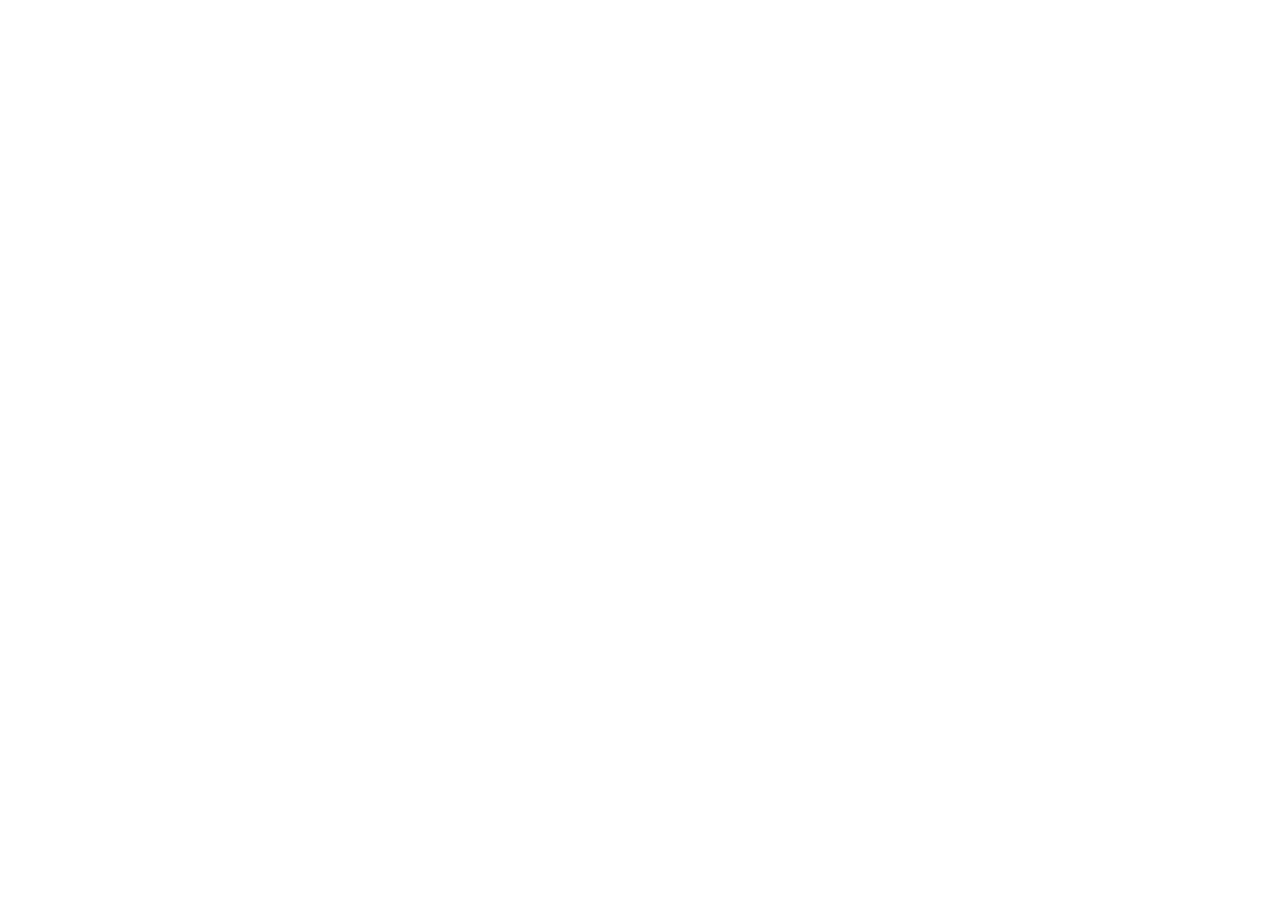
==== about.html @ 26bfb59e "created an about.html file and added the attributes." ====
<!doctype html>
<html lang="en">
  <head>
    <meta charset="UTF-8" />
    <meta name="viewport" content="width=device-width, initial-scale=1.0" />
    <title>About Study Buddy SRT</title>
    <link rel="stylesheet" href="style.css" />
  </head>
</html>
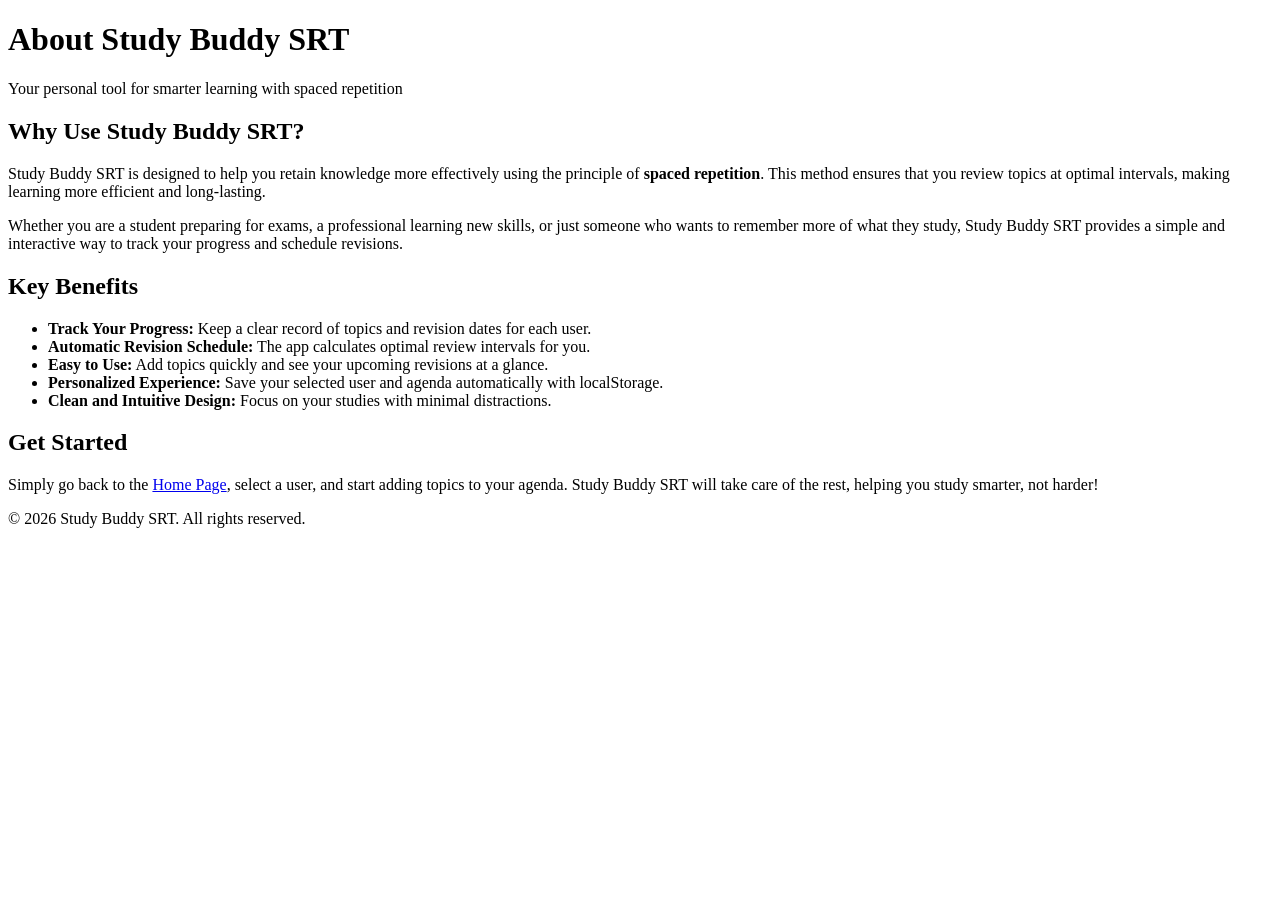
==== commit 257eef7c: "added body, content and sections" ====
--- a/about.html
+++ b/about.html
@@ -1,9 +1,54 @@
-<!doctype html>
+<!DOCTYPE html>
 <html lang="en">
-  <head>
-    <meta charset="UTF-8" />
-    <meta name="viewport" content="width=device-width, initial-scale=1.0" />
-    <title>About Study Buddy SRT</title>
-    <link rel="stylesheet" href="style.css" />
-  </head>
-</html>
+<head>
+  <meta charset="UTF-8" />
+  <meta name="viewport" content="width=device-width, initial-scale=1.0" />
+  <title>About Study Buddy SRT</title>
+  <link rel="stylesheet" href="style.css" />
+</head>
+<body>
+  <header>
+    <h1>About Study Buddy SRT</h1>
+    <p>Your personal tool for smarter learning with spaced repetition</p>
+  </header>
+
+  <main>
+    <section>
+      <h2>Why Use Study Buddy SRT?</h2>
+      <p>
+        Study Buddy SRT is designed to help you retain knowledge more effectively using the principle of 
+        <strong>spaced repetition</strong>. This method ensures that you review topics at optimal intervals, 
+        making learning more efficient and long-lasting.
+      </p>
+      <p>
+        Whether you are a student preparing for exams, a professional learning new skills, or just someone 
+        who wants to remember more of what they study, Study Buddy SRT provides a simple and interactive 
+        way to track your progress and schedule revisions.
+      </p>
+    </section>
+
+    <section>
+      <h2>Key Benefits</h2>
+      <ul>
+        <li><strong>Track Your Progress:</strong> Keep a clear record of topics and revision dates for each user.</li>
+        <li><strong>Automatic Revision Schedule:</strong> The app calculates optimal review intervals for you.</li>
+        <li><strong>Easy to Use:</strong> Add topics quickly and see your upcoming revisions at a glance.</li>
+        <li><strong>Personalized Experience:</strong> Save your selected user and agenda automatically with localStorage.</li>
+        <li><strong>Clean and Intuitive Design:</strong> Focus on your studies with minimal distractions.</li>
+      </ul>
+    </section>
+
+    <section>
+      <h2>Get Started</h2>
+      <p>
+        Simply go back to the <a href="index.html">Home Page</a>, select a user, and start adding topics to your agenda. 
+        Study Buddy SRT will take care of the rest, helping you study smarter, not harder!
+      </p>
+    </section>
+  </main>
+
+  <footer>
+    <p>&copy; 2026 Study Buddy SRT. All rights reserved.</p>
+  </footer>
+</body>
+</html>
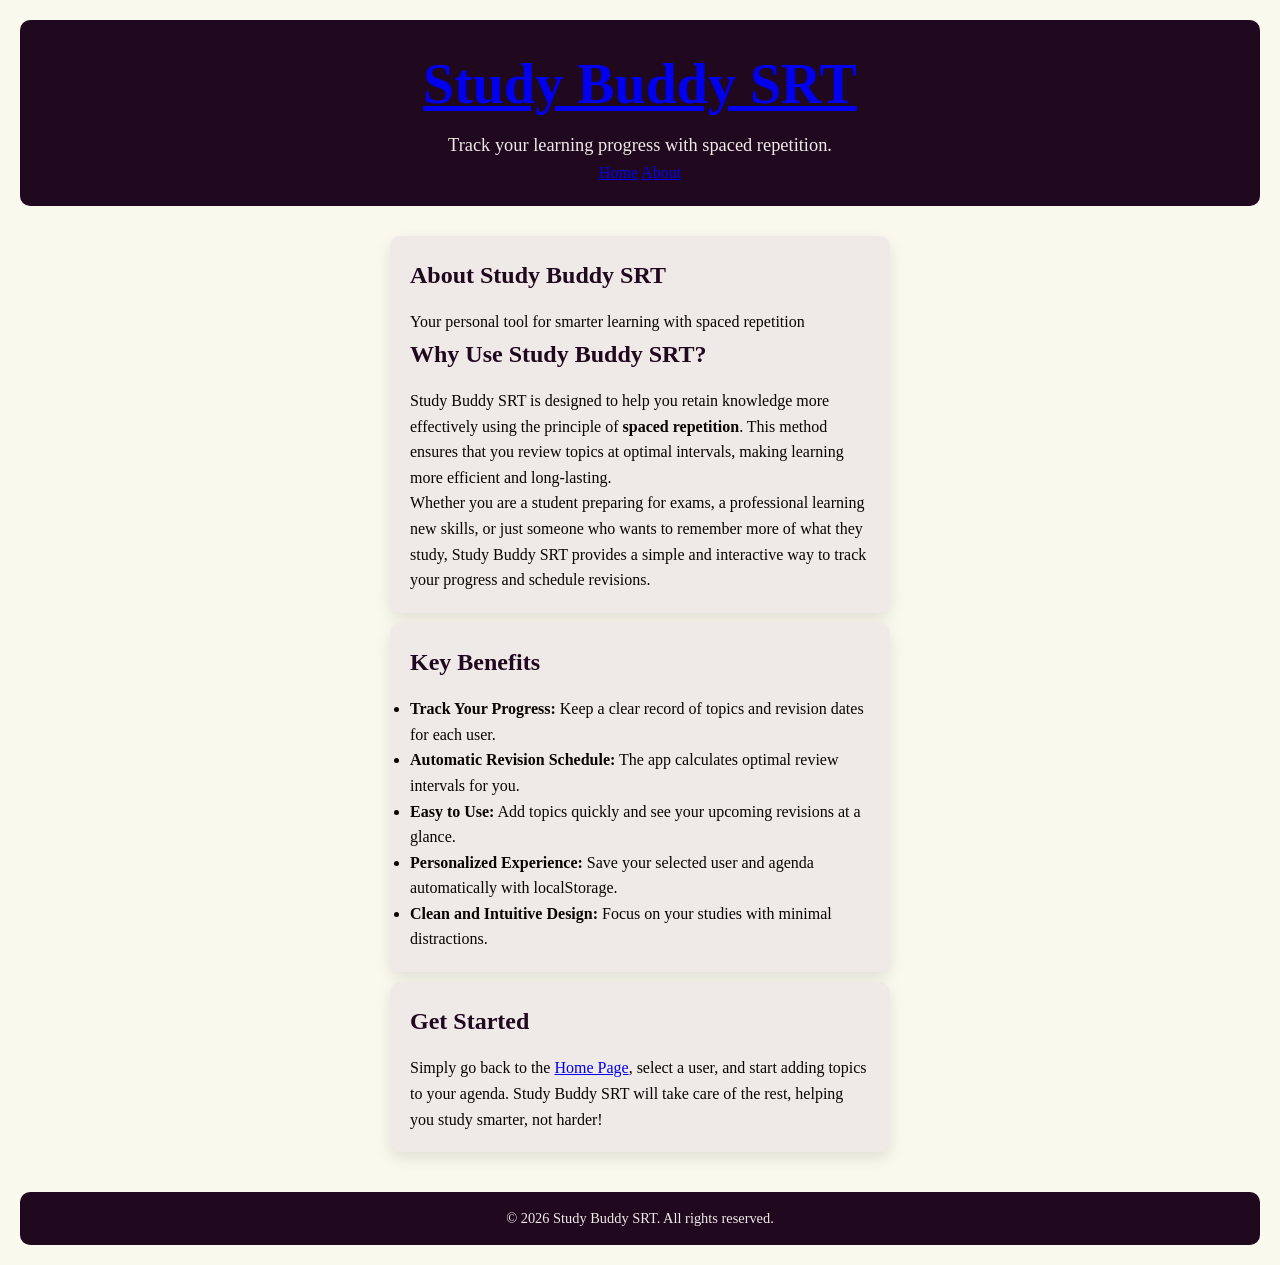
==== commit e526e0b3: "corrected errors and refactored codes" ====
--- a/about.html
+++ b/about.html
@@ -1,54 +1,81 @@
-<!DOCTYPE html>
+<!doctype html>
 <html lang="en">
-<head>
-  <meta charset="UTF-8" />
-  <meta name="viewport" content="width=device-width, initial-scale=1.0" />
-  <title>About Study Buddy SRT</title>
-  <link rel="stylesheet" href="style.css" />
-</head>
-<body>
-  <header>
-    <h1>About Study Buddy SRT</h1>
-    <p>Your personal tool for smarter learning with spaced repetition</p>
-  </header>
+  <head>
+    <meta charset="UTF-8" />
+    <meta name="viewport" content="width=device-width, initial-scale=1.0" />
+    <title>About Study Buddy SRT</title>
+    <link rel="stylesheet" href="styles.css" />
+  </head>
+  <body>
+    <header>
+      <h1>
+        <a href="index.html" class="logo-link">Study Buddy SRT</a>
+      </h1>
+      <p>Track your learning progress with spaced repetition.</p>
+      <nav>
+        <a href="index.html">Home</a>
+        <a href="about.html">About</a>
+      </nav>
+    </header>
 
-  <main>
-    <section>
-      <h2>Why Use Study Buddy SRT?</h2>
-      <p>
-        Study Buddy SRT is designed to help you retain knowledge more effectively using the principle of 
-        <strong>spaced repetition</strong>. This method ensures that you review topics at optimal intervals, 
-        making learning more efficient and long-lasting.
-      </p>
-      <p>
-        Whether you are a student preparing for exams, a professional learning new skills, or just someone 
-        who wants to remember more of what they study, Study Buddy SRT provides a simple and interactive 
-        way to track your progress and schedule revisions.
-      </p>
-    </section>
+    <main>
+      <section>
+        <h2>About Study Buddy SRT</h2>
+        <p>Your personal tool for smarter learning with spaced repetition</p>
+        <h2>Why Use Study Buddy SRT?</h2>
+        <p>
+          Study Buddy SRT is designed to help you retain knowledge more
+          effectively using the principle of
+          <strong>spaced repetition</strong>. This method ensures that you
+          review topics at optimal intervals, making learning more efficient and
+          long-lasting.
+        </p>
+        <p>
+          Whether you are a student preparing for exams, a professional learning
+          new skills, or just someone who wants to remember more of what they
+          study, Study Buddy SRT provides a simple and interactive way to track
+          your progress and schedule revisions.
+        </p>
+      </section>
 
-    <section>
-      <h2>Key Benefits</h2>
-      <ul>
-        <li><strong>Track Your Progress:</strong> Keep a clear record of topics and revision dates for each user.</li>
-        <li><strong>Automatic Revision Schedule:</strong> The app calculates optimal review intervals for you.</li>
-        <li><strong>Easy to Use:</strong> Add topics quickly and see your upcoming revisions at a glance.</li>
-        <li><strong>Personalized Experience:</strong> Save your selected user and agenda automatically with localStorage.</li>
-        <li><strong>Clean and Intuitive Design:</strong> Focus on your studies with minimal distractions.</li>
-      </ul>
-    </section>
+      <section>
+        <h2>Key Benefits</h2>
+        <ul>
+          <li>
+            <strong>Track Your Progress:</strong> Keep a clear record of topics
+            and revision dates for each user.
+          </li>
+          <li>
+            <strong>Automatic Revision Schedule:</strong> The app calculates
+            optimal review intervals for you.
+          </li>
+          <li>
+            <strong>Easy to Use:</strong> Add topics quickly and see your
+            upcoming revisions at a glance.
+          </li>
+          <li>
+            <strong>Personalized Experience:</strong> Save your selected user
+            and agenda automatically with localStorage.
+          </li>
+          <li>
+            <strong>Clean and Intuitive Design:</strong> Focus on your studies
+            with minimal distractions.
+          </li>
+        </ul>
+      </section>
 
-    <section>
-      <h2>Get Started</h2>
-      <p>
-        Simply go back to the <a href="index.html">Home Page</a>, select a user, and start adding topics to your agenda. 
-        Study Buddy SRT will take care of the rest, helping you study smarter, not harder!
-      </p>
-    </section>
-  </main>
+      <section>
+        <h2>Get Started</h2>
+        <p>
+          Simply go back to the <a href="index.html">Home Page</a>, select a
+          user, and start adding topics to your agenda. Study Buddy SRT will
+          take care of the rest, helping you study smarter, not harder!
+        </p>
+      </section>
+    </main>
 
-  <footer>
-    <p>&copy; 2026 Study Buddy SRT. All rights reserved.</p>
-  </footer>
-</body>
-</html>+    <footer>
+      <p>&copy; 2026 Study Buddy SRT. All rights reserved.</p>
+    </footer>
+  </body>
+</html>
--- a/styles.css
+++ b/styles.css
@@ -0,0 +1,169 @@
+* {
+  margin: 0;
+  padding: 0;
+  box-sizing: border-box;
+  font-family: Cambria, Cochin, Georgia, Times, "Times New Roman", serif;
+}
+body {
+  background-color: #f9f9ed; /* soft light background */
+  color: #090302; /* dark text for readability */
+  line-height: 1.6;
+  min-height: 100vh;
+  display: flex;
+  flex-direction: column;
+  font-size: 16px;
+  padding: 20px;
+}
+header {
+  text-align: center;
+  padding: 20px 0;
+  background-color: #20081f;
+  color: #efe9e7;
+  border-radius: 10px;
+  margin-bottom: 30px;
+}
+header h1 {
+  font-size: 3.5rem;
+  margin-bottom: 1px;
+}
+
+header p {
+  font-size: 1.15rem;
+  font-weight: 400;
+}
+main {
+  flex: 1;
+  max-width: 500px;
+  margin: 0 auto;
+  display: grid;
+  grid-template-columns: 1fr;
+  gap: 10px;
+}
+
+section {
+  background-color: #efe9e7;
+  padding: 20px;
+  border-radius: 10px;
+  box-shadow: 0 6px 15px rgba(0, 0, 0, 0.1);
+}
+
+section h2 {
+  color: #20081f;
+  margin-bottom: 15px;
+  font-size: 1.5rem;
+}
+section {
+  background-color: #efe9e7; /* soft cream */
+  padding: 20px;
+  border-radius: 10px;
+  box-shadow: 0 6px 15px rgba(0, 0, 0, 0.1);
+}
+
+section h2 {
+  color: #20081f;
+  margin-bottom: 15px;
+  font-size: 1.5rem;
+}
+form {
+  display: flex;
+  flex-direction: column;
+  gap: 15px;
+}
+
+form label {
+  font-weight: 600;
+  margin-bottom: 5px;
+  color: #20081f;
+}
+form input[type="text"],
+form input[type="date"],
+form select {
+  padding: 10px;
+  border-radius: 6px;
+  border: 1px solid #d2d9ef;
+  background-color: #f9f9ed;
+  font-size: 1rem;
+  outline: none;
+  transition:
+    border 0.3s,
+    box-shadow 0.3s;
+}
+form input[type="text"],
+form input[type="date"],
+form select {
+  padding: 10px;
+  border-radius: 6px;
+  border: 1px solid #d2d9ef;
+  background-color: #f9f9ed;
+  font-size: 1rem;
+  outline: none;
+  transition:
+    border 0.3s,
+    box-shadow 0.3s;
+}
+
+form input:focus,
+form select:focus {
+  border-color: #f4a4e7;
+  box-shadow: 0 0 5px #f4a4e7;
+}
+
+button {
+  padding: 12px 20px;
+  border: none;
+  border-radius: 8px;
+  background-color: #f4a4e7;
+  color: #20081f;
+  font-weight: 600;
+  cursor: pointer;
+  transition:
+    background-color 0.3s,
+    transform 0.2s;
+}
+button:hover {
+  background-color: #d2d9ef;
+  transform: translateY(-2px);
+}
+
+#agenda-container {
+  background-color: #d2d9ef;
+  padding: 20px;
+  border-radius: 10px;
+  min-height: 80px;
+}
+#agenda-container ul {
+  list-style: disc;
+  padding-left: 20px;
+}
+
+#agenda-container li {
+  margin-bottom: 8px;
+  font-weight: 500;
+}
+
+footer {
+  text-align: center;
+  margin-top: 40px;
+  padding: 15px 0;
+  background-color: #20081f;
+  color: #efe9e7;
+  border-radius: 10px;
+  font-size: 0.9rem;
+  list-style: disc;
+  padding-left: 20px;
+}
+
+#agenda-container li {
+  margin-bottom: 8px;
+  font-weight: 500;
+}
+
+footer {
+  text-align: center;
+  margin-top: 40px;
+  padding: 15px 0;
+  background-color: #20081f;
+  color: #efe9e7;
+  border-radius: 10px;
+  font-size: 0.9rem;
+}
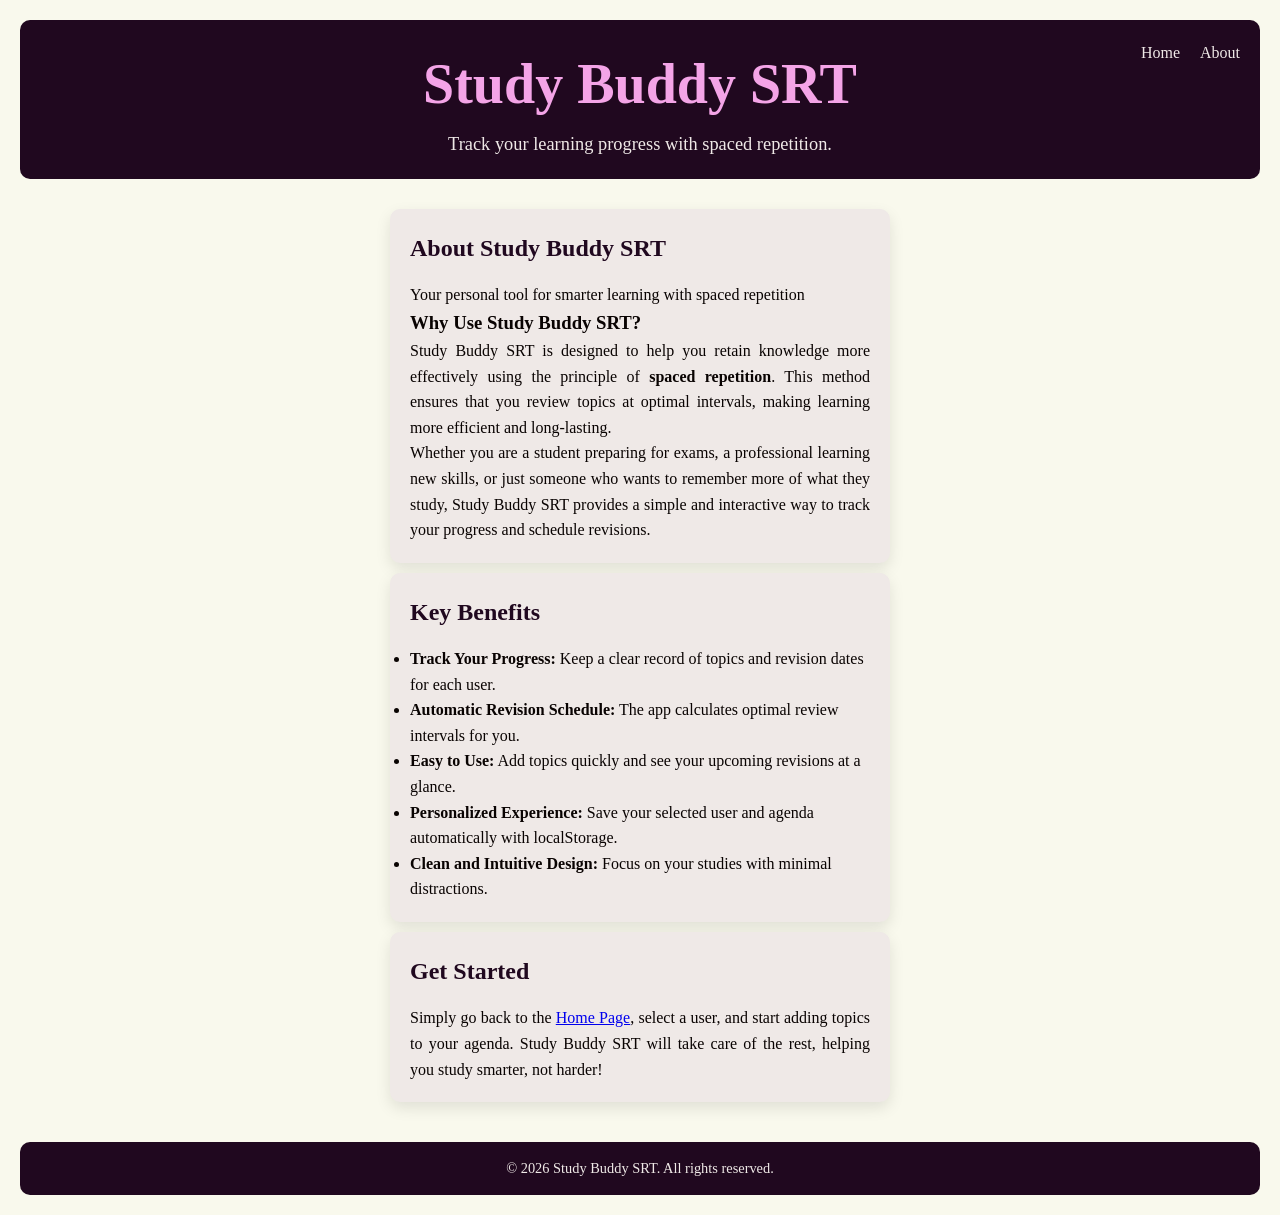
==== commit 78601ed7: "rearranged text for better visuals" ====
--- a/about.html
+++ b/about.html
@@ -12,6 +12,7 @@
         <a href="index.html" class="logo-link">Study Buddy SRT</a>
       </h1>
       <p>Track your learning progress with spaced repetition.</p>
+
       <nav>
         <a href="index.html">Home</a>
         <a href="about.html">About</a>
@@ -22,7 +23,7 @@
       <section>
         <h2>About Study Buddy SRT</h2>
         <p>Your personal tool for smarter learning with spaced repetition</p>
-        <h2>Why Use Study Buddy SRT?</h2>
+        <h3>Why Use Study Buddy SRT?</h3>
         <p>
           Study Buddy SRT is designed to help you retain knowledge more
           effectively using the principle of
--- a/styles.css
+++ b/styles.css
@@ -5,8 +5,8 @@
   font-family: Cambria, Cochin, Georgia, Times, "Times New Roman", serif;
 }
 body {
-  background-color: #f9f9ed; /* soft light background */
-  color: #090302; /* dark text for readability */
+  background-color: #f9f9ed;
+  color: #090302;
   line-height: 1.6;
   min-height: 100vh;
   display: flex;
@@ -21,15 +21,47 @@
   color: #efe9e7;
   border-radius: 10px;
   margin-bottom: 30px;
-}
+  position: relative;
+}
+
+header nav {
+  position: absolute;
+  right: 20px;
+  top: 20px;
+}
+
 header h1 {
   font-size: 3.5rem;
   margin-bottom: 1px;
+  margin: 0;
+  font-weight: bold;
 }
 
 header p {
   font-size: 1.15rem;
   font-weight: 400;
+}
+header h1 .logo-link {
+  text-decoration: none;
+  color: #f4a4e7;
+  transition: color 0.3s ease;
+}
+
+header h1 .logo-link:hover {
+  color: #d2d9ef;
+  text-shadow: 1px 1px 2px #090302;
+}
+
+header nav a {
+  margin-left: 1rem;
+  text-decoration: none;
+  color: #efe9e7;
+  font-weight: 500;
+  transition: color 0.3s ease;
+}
+
+header nav a:hover {
+  color: #f4a4e7;
 }
 main {
   flex: 1;
@@ -40,6 +72,10 @@
   gap: 10px;
 }
 
+main section p {
+  text-align: justify;
+}
+
 section {
   background-color: #efe9e7;
   padding: 20px;
@@ -53,7 +89,7 @@
   font-size: 1.5rem;
 }
 section {
-  background-color: #efe9e7; /* soft cream */
+  background-color: #efe9e7; 
   padding: 20px;
   border-radius: 10px;
   box-shadow: 0 6px 15px rgba(0, 0, 0, 0.1);
